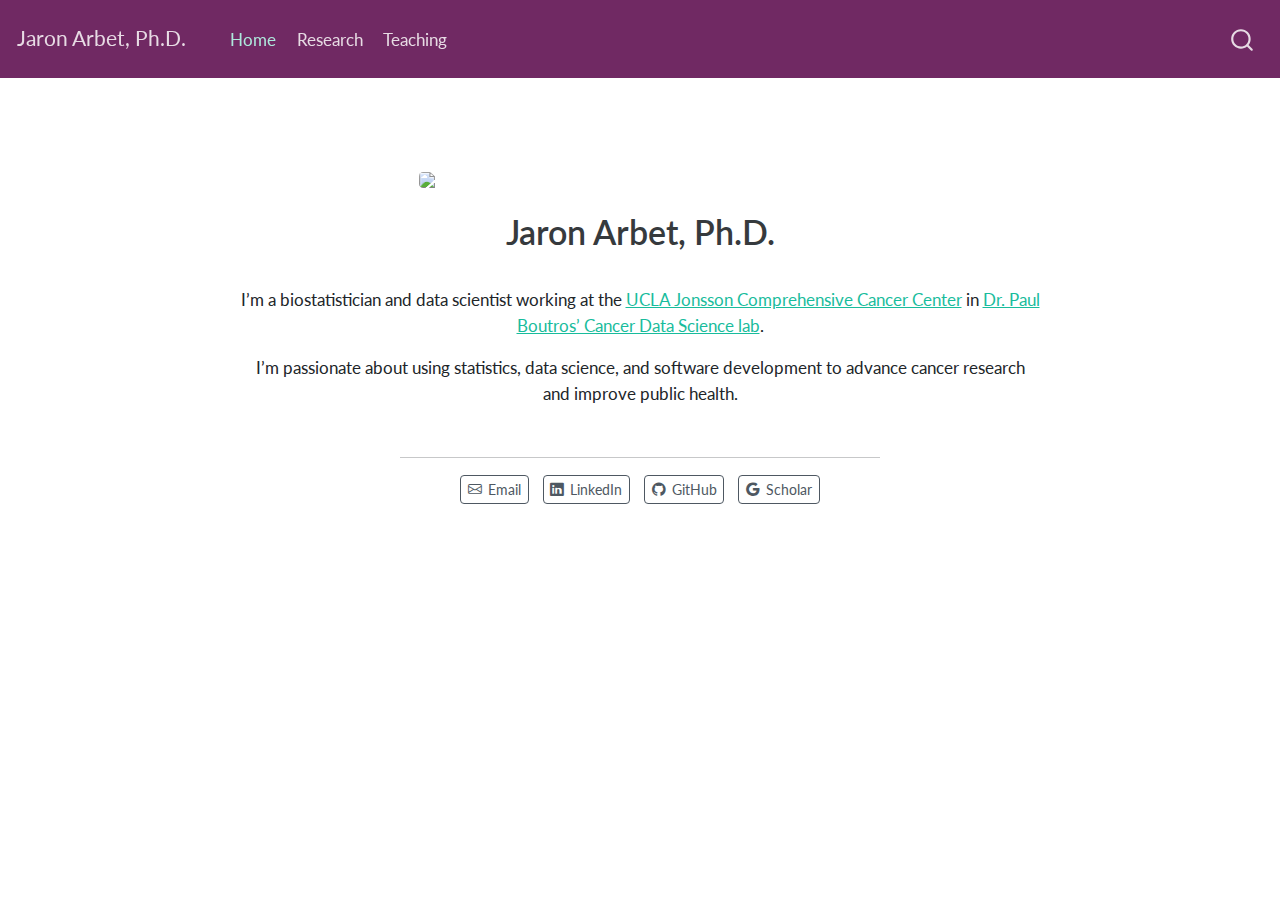
==== docs/index.html @ 927d1b12 "update home page and research; add all publications" ====
<!DOCTYPE html>
<html xmlns="http://www.w3.org/1999/xhtml" lang="en" xml:lang="en"><head>

<meta charset="utf-8">
<meta name="generator" content="quarto-1.3.353">

<meta name="viewport" content="width=device-width, initial-scale=1.0, user-scalable=yes">


<title>Jaron Arbet, Ph.D.</title>
<style>
code{white-space: pre-wrap;}
span.smallcaps{font-variant: small-caps;}
div.columns{display: flex; gap: min(4vw, 1.5em);}
div.column{flex: auto; overflow-x: auto;}
div.hanging-indent{margin-left: 1.5em; text-indent: -1.5em;}
ul.task-list{list-style: none;}
ul.task-list li input[type="checkbox"] {
  width: 0.8em;
  margin: 0 0.8em 0.2em -1em; /* quarto-specific, see https://github.com/quarto-dev/quarto-cli/issues/4556 */ 
  vertical-align: middle;
}
</style>


<script src="site_libs/quarto-nav/quarto-nav.js"></script>
<script src="site_libs/quarto-nav/headroom.min.js"></script>
<script src="site_libs/clipboard/clipboard.min.js"></script>
<script src="site_libs/quarto-search/autocomplete.umd.js"></script>
<script src="site_libs/quarto-search/fuse.min.js"></script>
<script src="site_libs/quarto-search/quarto-search.js"></script>
<meta name="quarto:offset" content="./">
<script src="site_libs/quarto-html/quarto.js"></script>
<script src="site_libs/quarto-html/popper.min.js"></script>
<script src="site_libs/quarto-html/tippy.umd.min.js"></script>
<link href="site_libs/quarto-html/tippy.css" rel="stylesheet">
<link href="site_libs/quarto-html/quarto-syntax-highlighting.css" rel="stylesheet" id="quarto-text-highlighting-styles">
<script src="site_libs/bootstrap/bootstrap.min.js"></script>
<link href="site_libs/bootstrap/bootstrap-icons.css" rel="stylesheet">
<link href="site_libs/bootstrap/bootstrap.min.css" rel="stylesheet" id="quarto-bootstrap" data-mode="light">
<script id="quarto-search-options" type="application/json">{
  "location": "navbar",
  "copy-button": false,
  "collapse-after": 3,
  "panel-placement": "end",
  "type": "overlay",
  "limit": 20,
  "language": {
    "search-no-results-text": "No results",
    "search-matching-documents-text": "matching documents",
    "search-copy-link-title": "Copy link to search",
    "search-hide-matches-text": "Hide additional matches",
    "search-more-match-text": "more match in this document",
    "search-more-matches-text": "more matches in this document",
    "search-clear-button-title": "Clear",
    "search-detached-cancel-button-title": "Cancel",
    "search-submit-button-title": "Submit"
  }
}</script>


<link rel="stylesheet" href="styles.css">
</head>

<body class="nav-fixed fullcontent">

<div id="quarto-search-results"></div>
  <header id="quarto-header" class="headroom fixed-top">
    <nav class="navbar navbar-expand-lg navbar-dark ">
      <div class="navbar-container container-fluid">
      <div class="navbar-brand-container">
    <a class="navbar-brand" href="./index.html">
    <span class="navbar-title">Jaron Arbet, Ph.D.</span>
    </a>
  </div>
            <div id="quarto-search" class="" title="Search"></div>
          <button class="navbar-toggler" type="button" data-bs-toggle="collapse" data-bs-target="#navbarCollapse" aria-controls="navbarCollapse" aria-expanded="false" aria-label="Toggle navigation" onclick="if (window.quartoToggleHeadroom) { window.quartoToggleHeadroom(); }">
  <span class="navbar-toggler-icon"></span>
</button>
          <div class="collapse navbar-collapse" id="navbarCollapse">
            <ul class="navbar-nav navbar-nav-scroll me-auto">
  <li class="nav-item">
    <a class="nav-link active" href="./index.html" rel="" target="" aria-current="page">
 <span class="menu-text">Home</span></a>
  </li>  
  <li class="nav-item">
    <a class="nav-link" href="./research.html" rel="" target="">
 <span class="menu-text">Research</span></a>
  </li>  
  <li class="nav-item">
    <a class="nav-link" href="./teaching.html" rel="" target="">
 <span class="menu-text">Teaching</span></a>
  </li>  
</ul>
            <div class="quarto-navbar-tools ms-auto">
</div>
          </div> <!-- /navcollapse -->
      </div> <!-- /container-fluid -->
    </nav>
</header>
<!-- content -->
<div id="quarto-content" class="quarto-container page-columns page-rows-contents page-layout-article page-navbar">
<!-- sidebar -->
<!-- margin-sidebar -->
    
<!-- main -->
<div class="quarto-about-jolla">
  <img src="jaron.jpg" class="about-image
  rounded " style="width: 26em;">
 <header id="title-block-header" class="quarto-title-block default">
<div class="quarto-title">
<h1 class="title">Jaron Arbet, Ph.D.</h1>
</div>
<div class="quarto-title-meta">
  </div>
</header><main class="content" id="quarto-document-content">
<div id="jaron-heading">
<p>I’m a biostatistician and data scientist working at the <a href="https://www.uclahealth.org/cancer">UCLA Jonsson Comprehensive Cancer Center</a> in <a href="https://www.uclahealth.org/departments/urology/iuo/research/faculty-labs/dr-paul-boutros-lab">Dr.&nbsp;Paul Boutros’ Cancer Data Science lab</a>.</p>
<p>I’m passionate about using statistics, data science, and software development to advance cancer research and improve public health.</p>
</div>


</main> 
  <hr class="about-sep">
   <div class="about-links">
  <a href="mailto:jarbet@mednet.ucla.edu" class="about-link" rel="" target="">
    <i class="bi bi-envelope"></i>
     <span class="about-link-text">Email</span>
  </a>
  <a href="https://www.linkedin.com/in/jaron-arbet-6307b61b5/" class="about-link" rel="" target="">
    <i class="bi bi-linkedin"></i>
     <span class="about-link-text">LinkedIn</span>
  </a>
  <a href="https://github.com/jarbet" class="about-link" rel="" target="">
    <i class="bi bi-github"></i>
     <span class="about-link-text">GitHub</span>
  </a>
  <a href="https://scholar.google.com/citations?user=hbqQUw0AAAAJ&amp;hl=en" class="about-link" rel="" target="">
    <i class="bi bi-google"></i>
     <span class="about-link-text">Scholar</span>
  </a>
</div>
</div>
 <!-- /main -->
<script id="quarto-html-after-body" type="application/javascript">
window.document.addEventListener("DOMContentLoaded", function (event) {
  const toggleBodyColorMode = (bsSheetEl) => {
    const mode = bsSheetEl.getAttribute("data-mode");
    const bodyEl = window.document.querySelector("body");
    if (mode === "dark") {
      bodyEl.classList.add("quarto-dark");
      bodyEl.classList.remove("quarto-light");
    } else {
      bodyEl.classList.add("quarto-light");
      bodyEl.classList.remove("quarto-dark");
    }
  }
  const toggleBodyColorPrimary = () => {
    const bsSheetEl = window.document.querySelector("link#quarto-bootstrap");
    if (bsSheetEl) {
      toggleBodyColorMode(bsSheetEl);
    }
  }
  toggleBodyColorPrimary();  
  const isCodeAnnotation = (el) => {
    for (const clz of el.classList) {
      if (clz.startsWith('code-annotation-')) {                     
        return true;
      }
    }
    return false;
  }
  const clipboard = new window.ClipboardJS('.code-copy-button', {
    text: function(trigger) {
      const codeEl = trigger.previousElementSibling.cloneNode(true);
      for (const childEl of codeEl.children) {
        if (isCodeAnnotation(childEl)) {
          childEl.remove();
        }
      }
      return codeEl.innerText;
    }
  });
  clipboard.on('success', function(e) {
    // button target
    const button = e.trigger;
    // don't keep focus
    button.blur();
    // flash "checked"
    button.classList.add('code-copy-button-checked');
    var currentTitle = button.getAttribute("title");
    button.setAttribute("title", "Copied!");
    let tooltip;
    if (window.bootstrap) {
      button.setAttribute("data-bs-toggle", "tooltip");
      button.setAttribute("data-bs-placement", "left");
      button.setAttribute("data-bs-title", "Copied!");
      tooltip = new bootstrap.Tooltip(button, 
        { trigger: "manual", 
          customClass: "code-copy-button-tooltip",
          offset: [0, -8]});
      tooltip.show();    
    }
    setTimeout(function() {
      if (tooltip) {
        tooltip.hide();
        button.removeAttribute("data-bs-title");
        button.removeAttribute("data-bs-toggle");
        button.removeAttribute("data-bs-placement");
      }
      button.setAttribute("title", currentTitle);
      button.classList.remove('code-copy-button-checked');
    }, 1000);
    // clear code selection
    e.clearSelection();
  });
  function tippyHover(el, contentFn) {
    const config = {
      allowHTML: true,
      content: contentFn,
      maxWidth: 500,
      delay: 100,
      arrow: false,
      appendTo: function(el) {
          return el.parentElement;
      },
      interactive: true,
      interactiveBorder: 10,
      theme: 'quarto',
      placement: 'bottom-start'
    };
    window.tippy(el, config); 
  }
  const noterefs = window.document.querySelectorAll('a[role="doc-noteref"]');
  for (var i=0; i<noterefs.length; i++) {
    const ref = noterefs[i];
    tippyHover(ref, function() {
      // use id or data attribute instead here
      let href = ref.getAttribute('data-footnote-href') || ref.getAttribute('href');
      try { href = new URL(href).hash; } catch {}
      const id = href.replace(/^#\/?/, "");
      const note = window.document.getElementById(id);
      return note.innerHTML;
    });
  }
      let selectedAnnoteEl;
      const selectorForAnnotation = ( cell, annotation) => {
        let cellAttr = 'data-code-cell="' + cell + '"';
        let lineAttr = 'data-code-annotation="' +  annotation + '"';
        const selector = 'span[' + cellAttr + '][' + lineAttr + ']';
        return selector;
      }
      const selectCodeLines = (annoteEl) => {
        const doc = window.document;
        const targetCell = annoteEl.getAttribute("data-target-cell");
        const targetAnnotation = annoteEl.getAttribute("data-target-annotation");
        const annoteSpan = window.document.querySelector(selectorForAnnotation(targetCell, targetAnnotation));
        const lines = annoteSpan.getAttribute("data-code-lines").split(",");
        const lineIds = lines.map((line) => {
          return targetCell + "-" + line;
        })
        let top = null;
        let height = null;
        let parent = null;
        if (lineIds.length > 0) {
            //compute the position of the single el (top and bottom and make a div)
            const el = window.document.getElementById(lineIds[0]);
            top = el.offsetTop;
            height = el.offsetHeight;
            parent = el.parentElement.parentElement;
          if (lineIds.length > 1) {
            const lastEl = window.document.getElementById(lineIds[lineIds.length - 1]);
            const bottom = lastEl.offsetTop + lastEl.offsetHeight;
            height = bottom - top;
          }
          if (top !== null && height !== null && parent !== null) {
            // cook up a div (if necessary) and position it 
            let div = window.document.getElementById("code-annotation-line-highlight");
            if (div === null) {
              div = window.document.createElement("div");
              div.setAttribute("id", "code-annotation-line-highlight");
              div.style.position = 'absolute';
              parent.appendChild(div);
            }
            div.style.top = top - 2 + "px";
            div.style.height = height + 4 + "px";
            let gutterDiv = window.document.getElementById("code-annotation-line-highlight-gutter");
            if (gutterDiv === null) {
              gutterDiv = window.document.createElement("div");
              gutterDiv.setAttribute("id", "code-annotation-line-highlight-gutter");
              gutterDiv.style.position = 'absolute';
              const codeCell = window.document.getElementById(targetCell);
              const gutter = codeCell.querySelector('.code-annotation-gutter');
              gutter.appendChild(gutterDiv);
            }
            gutterDiv.style.top = top - 2 + "px";
            gutterDiv.style.height = height + 4 + "px";
          }
          selectedAnnoteEl = annoteEl;
        }
      };
      const unselectCodeLines = () => {
        const elementsIds = ["code-annotation-line-highlight", "code-annotation-line-highlight-gutter"];
        elementsIds.forEach((elId) => {
          const div = window.document.getElementById(elId);
          if (div) {
            div.remove();
          }
        });
        selectedAnnoteEl = undefined;
      };
      // Attach click handler to the DT
      const annoteDls = window.document.querySelectorAll('dt[data-target-cell]');
      for (const annoteDlNode of annoteDls) {
        annoteDlNode.addEventListener('click', (event) => {
          const clickedEl = event.target;
          if (clickedEl !== selectedAnnoteEl) {
            unselectCodeLines();
            const activeEl = window.document.querySelector('dt[data-target-cell].code-annotation-active');
            if (activeEl) {
              activeEl.classList.remove('code-annotation-active');
            }
            selectCodeLines(clickedEl);
            clickedEl.classList.add('code-annotation-active');
          } else {
            // Unselect the line
            unselectCodeLines();
            clickedEl.classList.remove('code-annotation-active');
          }
        });
      }
  const findCites = (el) => {
    const parentEl = el.parentElement;
    if (parentEl) {
      const cites = parentEl.dataset.cites;
      if (cites) {
        return {
          el,
          cites: cites.split(' ')
        };
      } else {
        return findCites(el.parentElement)
      }
    } else {
      return undefined;
    }
  };
  var bibliorefs = window.document.querySelectorAll('a[role="doc-biblioref"]');
  for (var i=0; i<bibliorefs.length; i++) {
    const ref = bibliorefs[i];
    const citeInfo = findCites(ref);
    if (citeInfo) {
      tippyHover(citeInfo.el, function() {
        var popup = window.document.createElement('div');
        citeInfo.cites.forEach(function(cite) {
          var citeDiv = window.document.createElement('div');
          citeDiv.classList.add('hanging-indent');
          citeDiv.classList.add('csl-entry');
          var biblioDiv = window.document.getElementById('ref-' + cite);
          if (biblioDiv) {
            citeDiv.innerHTML = biblioDiv.innerHTML;
          }
          popup.appendChild(citeDiv);
        });
        return popup.innerHTML;
      });
    }
  }
});
</script>
</div> <!-- /content -->



</body></html>
---- docs/site_libs/quarto-html/tippy.css ----
.tippy-box[data-animation=fade][data-state=hidden]{opacity:0}[data-tippy-root]{max-width:calc(100vw - 10px)}.tippy-box{position:relative;background-color:#333;color:#fff;border-radius:4px;font-size:14px;line-height:1.4;white-space:normal;outline:0;transition-property:transform,visibility,opacity}.tippy-box[data-placement^=top]>.tippy-arrow{bottom:0}.tippy-box[data-placement^=top]>.tippy-arrow:before{bottom:-7px;left:0;border-width:8px 8px 0;border-top-color:initial;transform-origin:center top}.tippy-box[data-placement^=bottom]>.tippy-arrow{top:0}.tippy-box[data-placement^=bottom]>.tippy-arrow:before{top:-7px;left:0;border-width:0 8px 8px;border-bottom-color:initial;transform-origin:center bottom}.tippy-box[data-placement^=left]>.tippy-arrow{right:0}.tippy-box[data-placement^=left]>.tippy-arrow:before{border-width:8px 0 8px 8px;border-left-color:initial;right:-7px;transform-origin:center left}.tippy-box[data-placement^=right]>.tippy-arrow{left:0}.tippy-box[data-placement^=right]>.tippy-arrow:before{left:-7px;border-width:8px 8px 8px 0;border-right-color:initial;transform-origin:center right}.tippy-box[data-inertia][data-state=visible]{transition-timing-function:cubic-bezier(.54,1.5,.38,1.11)}.tippy-arrow{width:16px;height:16px;color:#333}.tippy-arrow:before{content:"";position:absolute;border-color:transparent;border-style:solid}.tippy-content{position:relative;padding:5px 9px;z-index:1}
---- docs/site_libs/quarto-html/quarto-syntax-highlighting.css ----
/* quarto syntax highlight colors */
:root {
  --quarto-hl-ot-color: #003B4F;
  --quarto-hl-at-color: #657422;
  --quarto-hl-ss-color: #20794D;
  --quarto-hl-an-color: #5E5E5E;
  --quarto-hl-fu-color: #4758AB;
  --quarto-hl-st-color: #20794D;
  --quarto-hl-cf-color: #003B4F;
  --quarto-hl-op-color: #5E5E5E;
  --quarto-hl-er-color: #AD0000;
  --quarto-hl-bn-color: #AD0000;
  --quarto-hl-al-color: #AD0000;
  --quarto-hl-va-color: #111111;
  --quarto-hl-bu-color: inherit;
  --quarto-hl-ex-color: inherit;
  --quarto-hl-pp-color: #AD0000;
  --quarto-hl-in-color: #5E5E5E;
  --quarto-hl-vs-color: #20794D;
  --quarto-hl-wa-color: #5E5E5E;
  --quarto-hl-do-color: #5E5E5E;
  --quarto-hl-im-color: #00769E;
  --quarto-hl-ch-color: #20794D;
  --quarto-hl-dt-color: #AD0000;
  --quarto-hl-fl-color: #AD0000;
  --quarto-hl-co-color: #5E5E5E;
  --quarto-hl-cv-color: #5E5E5E;
  --quarto-hl-cn-color: #8f5902;
  --quarto-hl-sc-color: #5E5E5E;
  --quarto-hl-dv-color: #AD0000;
  --quarto-hl-kw-color: #003B4F;
}

/* other quarto variables */
:root {
  --quarto-font-monospace: SFMono-Regular, Menlo, Monaco, Consolas, "Liberation Mono", "Courier New", monospace;
}

pre > code.sourceCode > span {
  color: #003B4F;
}

code span {
  color: #003B4F;
}

code.sourceCode > span {
  color: #003B4F;
}

div.sourceCode,
div.sourceCode pre.sourceCode {
  color: #003B4F;
}

code span.ot {
  color: #003B4F;
  font-style: inherit;
}

code span.at {
  color: #657422;
  font-style: inherit;
}

code span.ss {
  color: #20794D;
  font-style: inherit;
}

code span.an {
  color: #5E5E5E;
  font-style: inherit;
}

code span.fu {
  color: #4758AB;
  font-style: inherit;
}

code span.st {
  color: #20794D;
  font-style: inherit;
}

code span.cf {
  color: #003B4F;
  font-style: inherit;
}

code span.op {
  color: #5E5E5E;
  font-style: inherit;
}

code span.er {
  color: #AD0000;
  font-style: inherit;
}

code span.bn {
  color: #AD0000;
  font-style: inherit;
}

code span.al {
  color: #AD0000;
  font-style: inherit;
}

code span.va {
  color: #111111;
  font-style: inherit;
}

code span.bu {
  font-style: inherit;
}

code span.ex {
  font-style: inherit;
}

code span.pp {
  color: #AD0000;
  font-style: inherit;
}

code span.in {
  color: #5E5E5E;
  font-style: inherit;
}

code span.vs {
  color: #20794D;
  font-style: inherit;
}

code span.wa {
  color: #5E5E5E;
  font-style: italic;
}

code span.do {
  color: #5E5E5E;
  font-style: italic;
}

code span.im {
  color: #00769E;
  font-style: inherit;
}

code span.ch {
  color: #20794D;
  font-style: inherit;
}

code span.dt {
  color: #AD0000;
  font-style: inherit;
}

code span.fl {
  color: #AD0000;
  font-style: inherit;
}

code span.co {
  color: #5E5E5E;
  font-style: inherit;
}

code span.cv {
  color: #5E5E5E;
  font-style: italic;
}

code span.cn {
  color: #8f5902;
  font-style: inherit;
}

code span.sc {
  color: #5E5E5E;
  font-style: inherit;
}

code span.dv {
  color: #AD0000;
  font-style: inherit;
}

code span.kw {
  color: #003B4F;
  font-style: inherit;
}

.prevent-inlining {
  content: "</";
}

/*# sourceMappingURL=debc5d5d77c3f9108843748ff7464032.css.map */
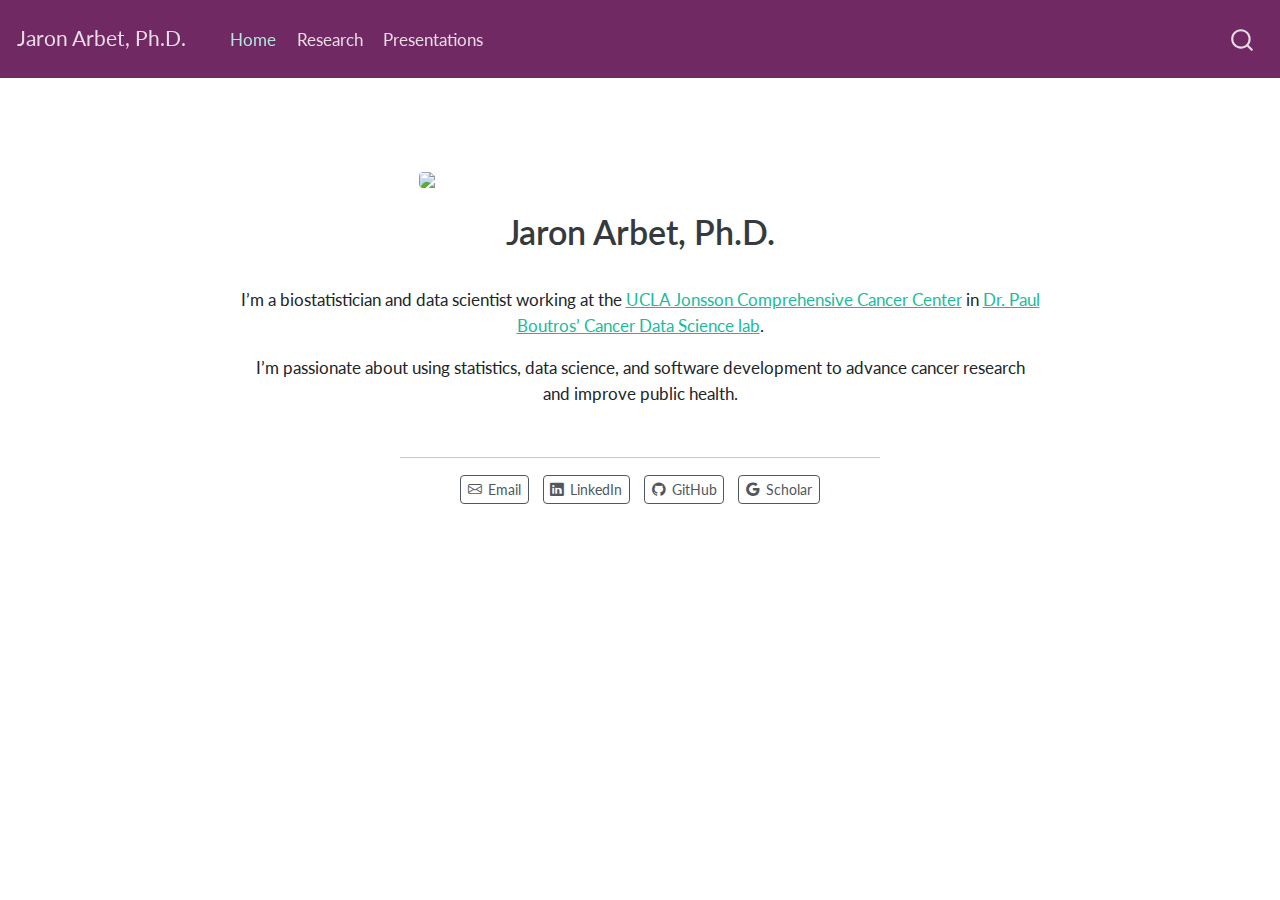
==== commit a0d964b6: "change teaching to presentations; put MARS short talk in separate repo" ====
--- a/docs/index.html
+++ b/docs/index.html
@@ -88,8 +88,8 @@
  <span class="menu-text">Research</span></a>
   </li>  
   <li class="nav-item">
-    <a class="nav-link" href="./teaching.html" rel="" target="">
- <span class="menu-text">Teaching</span></a>
+    <a class="nav-link" href="./presentations.html" rel="" target="">
+ <span class="menu-text">Presentations</span></a>
   </li>  
 </ul>
             <div class="quarto-navbar-tools ms-auto">
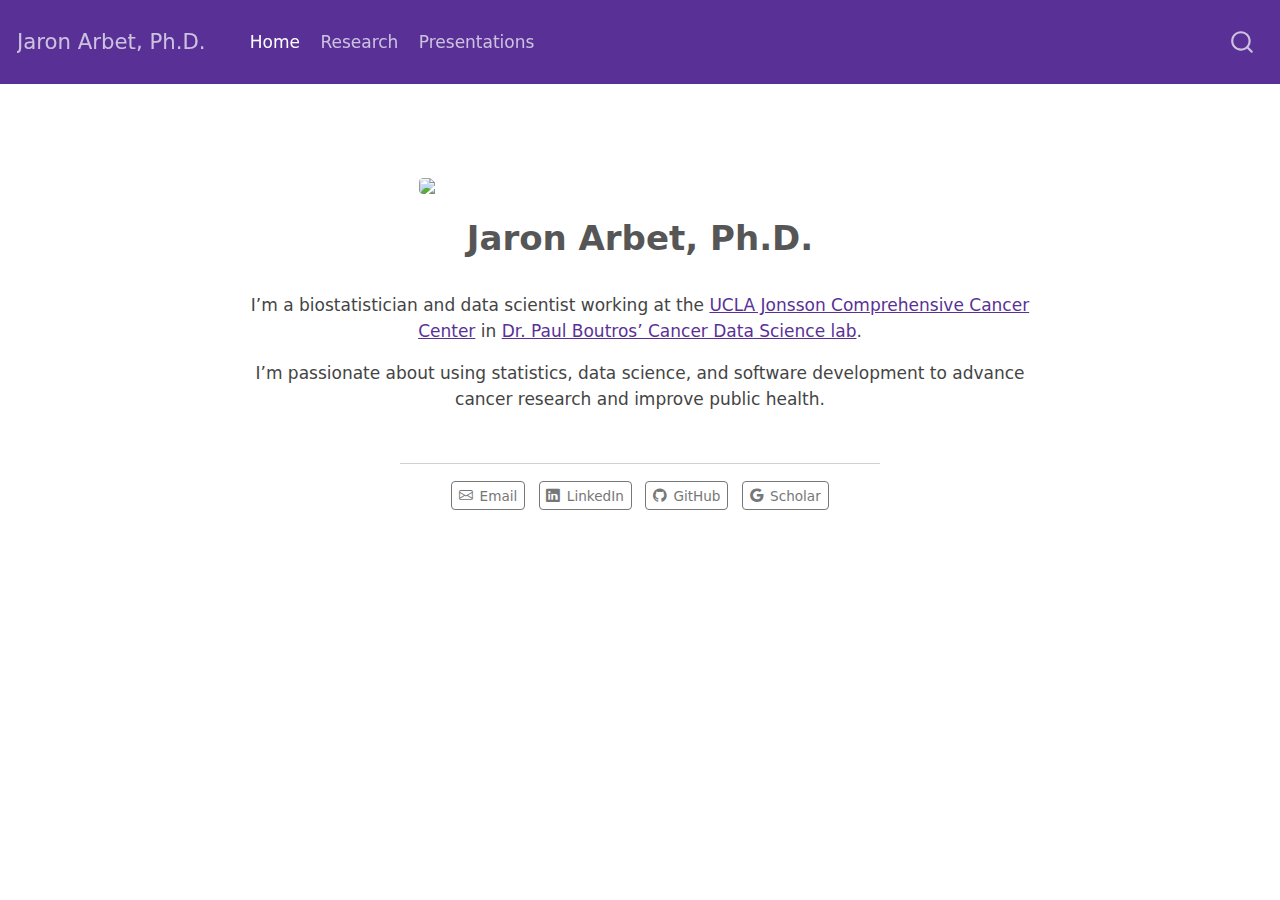
==== commit 49559276: "change theme" ====
(no text change in the page or its own stylesheets)
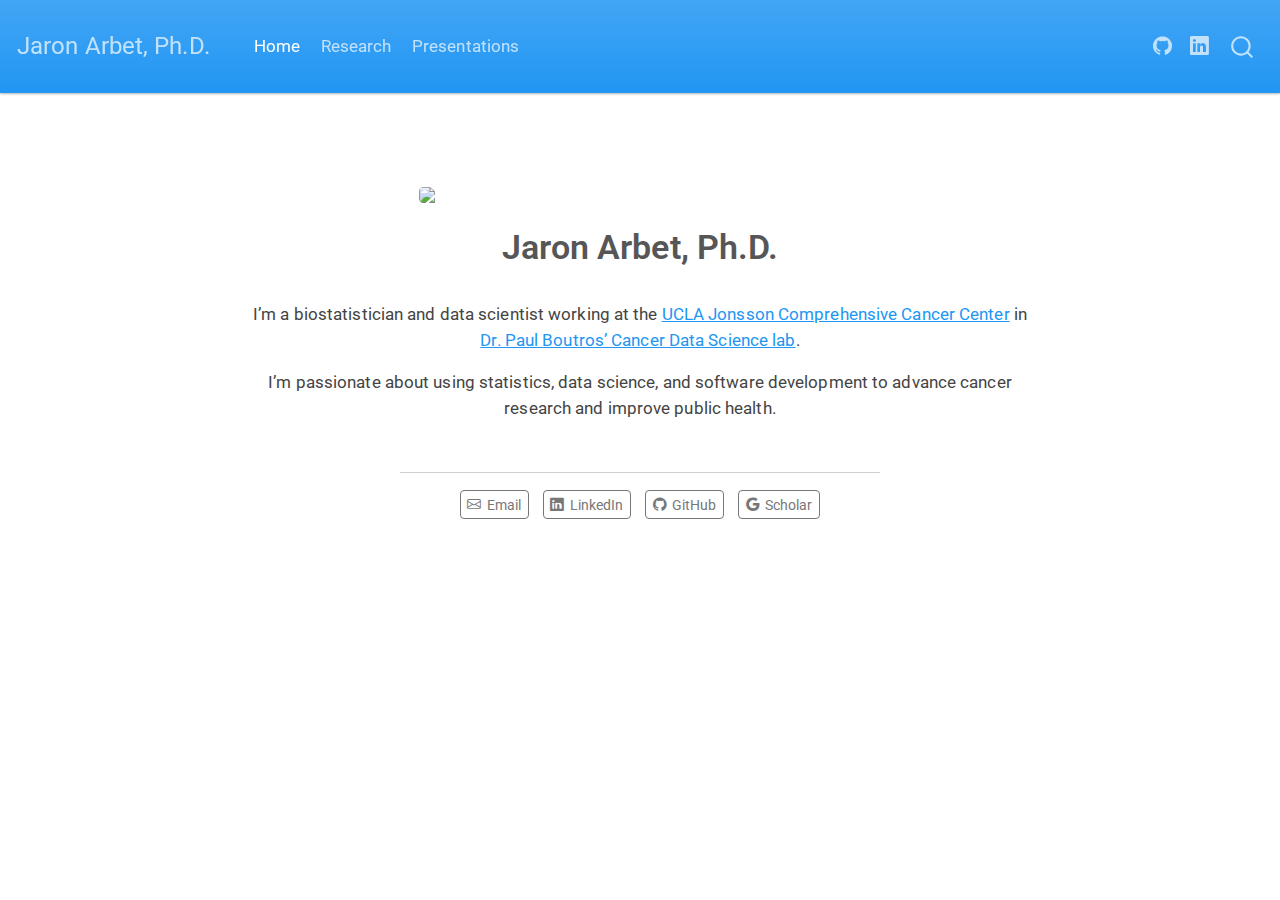
==== commit 33820943: "add GH and LI symbols to top right corner" ====
--- a/docs/index.html
+++ b/docs/index.html
@@ -2,7 +2,7 @@
 <html xmlns="http://www.w3.org/1999/xhtml" lang="en" xml:lang="en"><head>
 
 <meta charset="utf-8">
-<meta name="generator" content="quarto-1.3.353">
+<meta name="generator" content="quarto-1.3.340">
 
 <meta name="viewport" content="width=device-width, initial-scale=1.0, user-scalable=yes">
 
@@ -92,7 +92,19 @@
  <span class="menu-text">Presentations</span></a>
   </li>  
 </ul>
-            <div class="quarto-navbar-tools ms-auto">
+            <ul class="navbar-nav navbar-nav-scroll ms-auto">
+  <li class="nav-item compact">
+    <a class="nav-link" href="https://github.com/jarbet" rel="" target=""><i class="bi bi-github" role="img">
+</i> 
+ <span class="menu-text"></span></a>
+  </li>  
+  <li class="nav-item compact">
+    <a class="nav-link" href="https://www.linkedin.com/in/jaron-arbet-6307b61b5/" rel="" target=""><i class="bi bi-linkedin" role="img">
+</i> 
+ <span class="menu-text"></span></a>
+  </li>  
+</ul>
+            <div class="quarto-navbar-tools">
 </div>
           </div> <!-- /navcollapse -->
       </div> <!-- /container-fluid -->
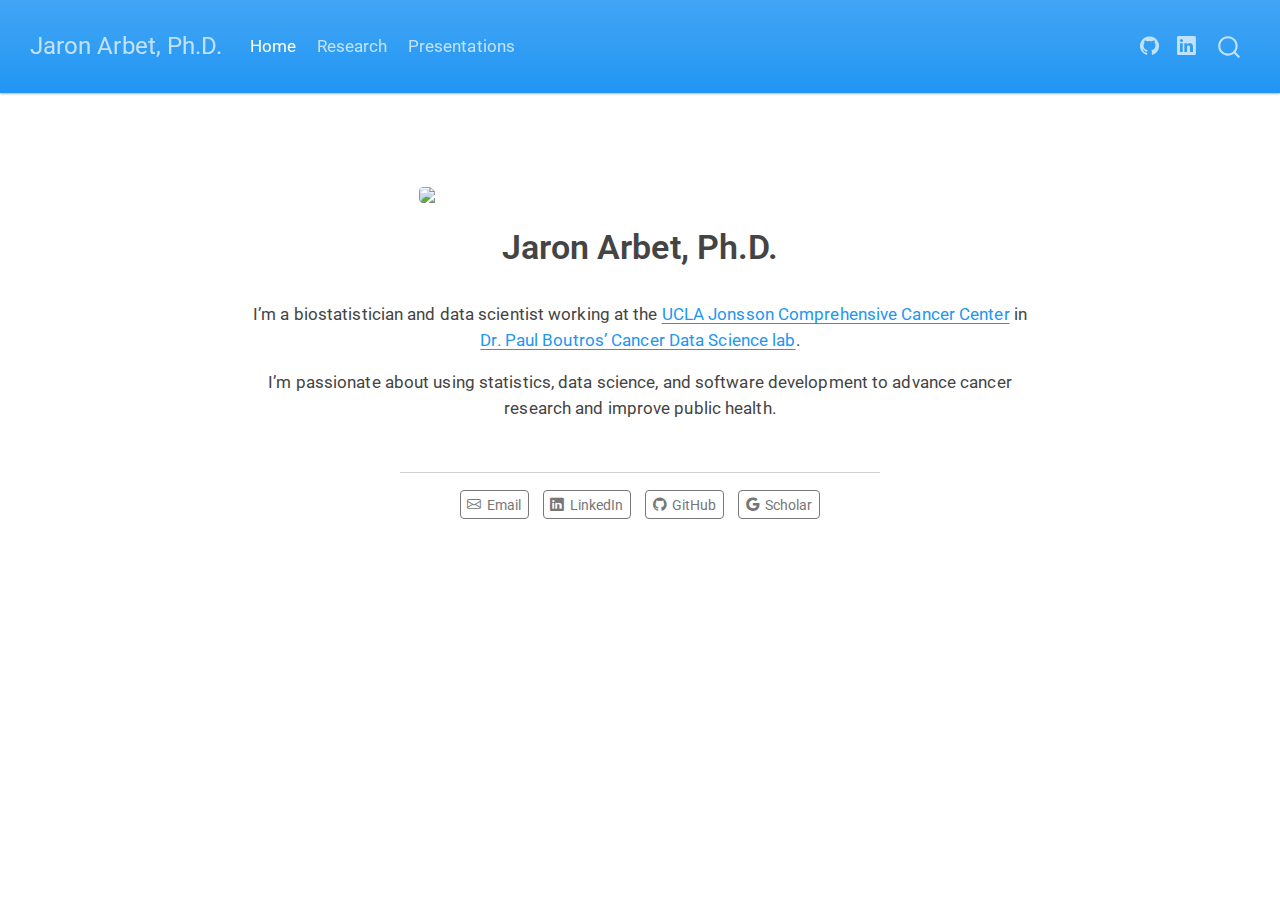
==== commit 31f3a6eb: "programmatic publications list" ====
--- a/docs/index.html
+++ b/docs/index.html
@@ -2,7 +2,7 @@
 <html xmlns="http://www.w3.org/1999/xhtml" lang="en" xml:lang="en"><head>
 
 <meta charset="utf-8">
-<meta name="generator" content="quarto-1.3.340">
+<meta name="generator" content="quarto-1.5.57">
 
 <meta name="viewport" content="width=device-width, initial-scale=1.0, user-scalable=yes">
 
@@ -44,7 +44,13 @@
   "collapse-after": 3,
   "panel-placement": "end",
   "type": "overlay",
-  "limit": 20,
+  "limit": 50,
+  "keyboard-shortcut": [
+    "f",
+    "/",
+    "s"
+  ],
+  "show-item-context": false,
   "language": {
     "search-no-results-text": "No results",
     "search-matching-documents-text": "matching documents",
@@ -53,8 +59,10 @@
     "search-more-match-text": "more match in this document",
     "search-more-matches-text": "more matches in this document",
     "search-clear-button-title": "Clear",
+    "search-text-placeholder": "",
     "search-detached-cancel-button-title": "Cancel",
-    "search-submit-button-title": "Submit"
+    "search-submit-button-title": "Submit",
+    "search-label": "Search"
   }
 }</script>
 
@@ -66,47 +74,47 @@
 
 <div id="quarto-search-results"></div>
   <header id="quarto-header" class="headroom fixed-top">
-    <nav class="navbar navbar-expand-lg navbar-dark ">
+    <nav class="navbar navbar-expand-lg " data-bs-theme="dark">
       <div class="navbar-container container-fluid">
-      <div class="navbar-brand-container">
+      <div class="navbar-brand-container mx-auto">
     <a class="navbar-brand" href="./index.html">
     <span class="navbar-title">Jaron Arbet, Ph.D.</span>
     </a>
   </div>
             <div id="quarto-search" class="" title="Search"></div>
-          <button class="navbar-toggler" type="button" data-bs-toggle="collapse" data-bs-target="#navbarCollapse" aria-controls="navbarCollapse" aria-expanded="false" aria-label="Toggle navigation" onclick="if (window.quartoToggleHeadroom) { window.quartoToggleHeadroom(); }">
+          <button class="navbar-toggler" type="button" data-bs-toggle="collapse" data-bs-target="#navbarCollapse" aria-controls="navbarCollapse" role="menu" aria-expanded="false" aria-label="Toggle navigation" onclick="if (window.quartoToggleHeadroom) { window.quartoToggleHeadroom(); }">
   <span class="navbar-toggler-icon"></span>
 </button>
           <div class="collapse navbar-collapse" id="navbarCollapse">
             <ul class="navbar-nav navbar-nav-scroll me-auto">
   <li class="nav-item">
-    <a class="nav-link active" href="./index.html" rel="" target="" aria-current="page">
- <span class="menu-text">Home</span></a>
+    <a class="nav-link active" href="./index.html" aria-current="page"> 
+<span class="menu-text">Home</span></a>
   </li>  
   <li class="nav-item">
-    <a class="nav-link" href="./research.html" rel="" target="">
- <span class="menu-text">Research</span></a>
+    <a class="nav-link" href="./research.html"> 
+<span class="menu-text">Research</span></a>
   </li>  
   <li class="nav-item">
-    <a class="nav-link" href="./presentations.html" rel="" target="">
- <span class="menu-text">Presentations</span></a>
+    <a class="nav-link" href="./presentations.html"> 
+<span class="menu-text">Presentations</span></a>
   </li>  
 </ul>
             <ul class="navbar-nav navbar-nav-scroll ms-auto">
   <li class="nav-item compact">
-    <a class="nav-link" href="https://github.com/jarbet" rel="" target=""><i class="bi bi-github" role="img">
+    <a class="nav-link" href="https://github.com/jarbet"> <i class="bi bi-github" role="img">
 </i> 
- <span class="menu-text"></span></a>
+<span class="menu-text"></span></a>
   </li>  
   <li class="nav-item compact">
-    <a class="nav-link" href="https://www.linkedin.com/in/jaron-arbet-6307b61b5/" rel="" target=""><i class="bi bi-linkedin" role="img">
+    <a class="nav-link" href="https://www.linkedin.com/in/jaron-arbet-6307b61b5/"> <i class="bi bi-linkedin" role="img">
 </i> 
- <span class="menu-text"></span></a>
+<span class="menu-text"></span></a>
   </li>  
 </ul>
+          </div> <!-- /navcollapse -->
             <div class="quarto-navbar-tools">
 </div>
-          </div> <!-- /navcollapse -->
       </div> <!-- /container-fluid -->
     </nav>
 </header>
@@ -182,18 +190,7 @@
     }
     return false;
   }
-  const clipboard = new window.ClipboardJS('.code-copy-button', {
-    text: function(trigger) {
-      const codeEl = trigger.previousElementSibling.cloneNode(true);
-      for (const childEl of codeEl.children) {
-        if (isCodeAnnotation(childEl)) {
-          childEl.remove();
-        }
-      }
-      return codeEl.innerText;
-    }
-  });
-  clipboard.on('success', function(e) {
+  const onCopySuccess = function(e) {
     // button target
     const button = e.trigger;
     // don't keep focus
@@ -225,11 +222,50 @@
     }, 1000);
     // clear code selection
     e.clearSelection();
+  }
+  const getTextToCopy = function(trigger) {
+      const codeEl = trigger.previousElementSibling.cloneNode(true);
+      for (const childEl of codeEl.children) {
+        if (isCodeAnnotation(childEl)) {
+          childEl.remove();
+        }
+      }
+      return codeEl.innerText;
+  }
+  const clipboard = new window.ClipboardJS('.code-copy-button:not([data-in-quarto-modal])', {
+    text: getTextToCopy
   });
-  function tippyHover(el, contentFn) {
+  clipboard.on('success', onCopySuccess);
+  if (window.document.getElementById('quarto-embedded-source-code-modal')) {
+    // For code content inside modals, clipBoardJS needs to be initialized with a container option
+    // TODO: Check when it could be a function (https://github.com/zenorocha/clipboard.js/issues/860)
+    const clipboardModal = new window.ClipboardJS('.code-copy-button[data-in-quarto-modal]', {
+      text: getTextToCopy,
+      container: window.document.getElementById('quarto-embedded-source-code-modal')
+    });
+    clipboardModal.on('success', onCopySuccess);
+  }
+    var localhostRegex = new RegExp(/^(?:http|https):\/\/localhost\:?[0-9]*\//);
+    var mailtoRegex = new RegExp(/^mailto:/);
+      var filterRegex = new RegExp('/' + window.location.host + '/');
+    var isInternal = (href) => {
+        return filterRegex.test(href) || localhostRegex.test(href) || mailtoRegex.test(href);
+    }
+    // Inspect non-navigation links and adorn them if external
+ 	var links = window.document.querySelectorAll('a[href]:not(.nav-link):not(.navbar-brand):not(.toc-action):not(.sidebar-link):not(.sidebar-item-toggle):not(.pagination-link):not(.no-external):not([aria-hidden]):not(.dropdown-item):not(.quarto-navigation-tool):not(.about-link)');
+    for (var i=0; i<links.length; i++) {
+      const link = links[i];
+      if (!isInternal(link.href)) {
+        // undo the damage that might have been done by quarto-nav.js in the case of
+        // links that we want to consider external
+        if (link.dataset.originalHref !== undefined) {
+          link.href = link.dataset.originalHref;
+        }
+      }
+    }
+  function tippyHover(el, contentFn, onTriggerFn, onUntriggerFn) {
     const config = {
       allowHTML: true,
-      content: contentFn,
       maxWidth: 500,
       delay: 100,
       arrow: false,
@@ -239,8 +275,17 @@
       interactive: true,
       interactiveBorder: 10,
       theme: 'quarto',
-      placement: 'bottom-start'
+      placement: 'bottom-start',
     };
+    if (contentFn) {
+      config.content = contentFn;
+    }
+    if (onTriggerFn) {
+      config.onTrigger = onTriggerFn;
+    }
+    if (onUntriggerFn) {
+      config.onUntrigger = onUntriggerFn;
+    }
     window.tippy(el, config); 
   }
   const noterefs = window.document.querySelectorAll('a[role="doc-noteref"]');
@@ -252,7 +297,130 @@
       try { href = new URL(href).hash; } catch {}
       const id = href.replace(/^#\/?/, "");
       const note = window.document.getElementById(id);
-      return note.innerHTML;
+      if (note) {
+        return note.innerHTML;
+      } else {
+        return "";
+      }
+    });
+  }
+  const xrefs = window.document.querySelectorAll('a.quarto-xref');
+  const processXRef = (id, note) => {
+    // Strip column container classes
+    const stripColumnClz = (el) => {
+      el.classList.remove("page-full", "page-columns");
+      if (el.children) {
+        for (const child of el.children) {
+          stripColumnClz(child);
+        }
+      }
+    }
+    stripColumnClz(note)
+    if (id === null || id.startsWith('sec-')) {
+      // Special case sections, only their first couple elements
+      const container = document.createElement("div");
+      if (note.children && note.children.length > 2) {
+        container.appendChild(note.children[0].cloneNode(true));
+        for (let i = 1; i < note.children.length; i++) {
+          const child = note.children[i];
+          if (child.tagName === "P" && child.innerText === "") {
+            continue;
+          } else {
+            container.appendChild(child.cloneNode(true));
+            break;
+          }
+        }
+        if (window.Quarto?.typesetMath) {
+          window.Quarto.typesetMath(container);
+        }
+        return container.innerHTML
+      } else {
+        if (window.Quarto?.typesetMath) {
+          window.Quarto.typesetMath(note);
+        }
+        return note.innerHTML;
+      }
+    } else {
+      // Remove any anchor links if they are present
+      const anchorLink = note.querySelector('a.anchorjs-link');
+      if (anchorLink) {
+        anchorLink.remove();
+      }
+      if (window.Quarto?.typesetMath) {
+        window.Quarto.typesetMath(note);
+      }
+      // TODO in 1.5, we should make sure this works without a callout special case
+      if (note.classList.contains("callout")) {
+        return note.outerHTML;
+      } else {
+        return note.innerHTML;
+      }
+    }
+  }
+  for (var i=0; i<xrefs.length; i++) {
+    const xref = xrefs[i];
+    tippyHover(xref, undefined, function(instance) {
+      instance.disable();
+      let url = xref.getAttribute('href');
+      let hash = undefined; 
+      if (url.startsWith('#')) {
+        hash = url;
+      } else {
+        try { hash = new URL(url).hash; } catch {}
+      }
+      if (hash) {
+        const id = hash.replace(/^#\/?/, "");
+        const note = window.document.getElementById(id);
+        if (note !== null) {
+          try {
+            const html = processXRef(id, note.cloneNode(true));
+            instance.setContent(html);
+          } finally {
+            instance.enable();
+            instance.show();
+          }
+        } else {
+          // See if we can fetch this
+          fetch(url.split('#')[0])
+          .then(res => res.text())
+          .then(html => {
+            const parser = new DOMParser();
+            const htmlDoc = parser.parseFromString(html, "text/html");
+            const note = htmlDoc.getElementById(id);
+            if (note !== null) {
+              const html = processXRef(id, note);
+              instance.setContent(html);
+            } 
+          }).finally(() => {
+            instance.enable();
+            instance.show();
+          });
+        }
+      } else {
+        // See if we can fetch a full url (with no hash to target)
+        // This is a special case and we should probably do some content thinning / targeting
+        fetch(url)
+        .then(res => res.text())
+        .then(html => {
+          const parser = new DOMParser();
+          const htmlDoc = parser.parseFromString(html, "text/html");
+          const note = htmlDoc.querySelector('main.content');
+          if (note !== null) {
+            // This should only happen for chapter cross references
+            // (since there is no id in the URL)
+            // remove the first header
+            if (note.children.length > 0 && note.children[0].tagName === "HEADER") {
+              note.children[0].remove();
+            }
+            const html = processXRef(null, note);
+            instance.setContent(html);
+          } 
+        }).finally(() => {
+          instance.enable();
+          instance.show();
+        });
+      }
+    }, function(instance) {
     });
   }
       let selectedAnnoteEl;
@@ -296,6 +464,7 @@
             }
             div.style.top = top - 2 + "px";
             div.style.height = height + 4 + "px";
+            div.style.left = 0;
             let gutterDiv = window.document.getElementById("code-annotation-line-highlight-gutter");
             if (gutterDiv === null) {
               gutterDiv = window.document.createElement("div");
@@ -321,6 +490,32 @@
         });
         selectedAnnoteEl = undefined;
       };
+        // Handle positioning of the toggle
+    window.addEventListener(
+      "resize",
+      throttle(() => {
+        elRect = undefined;
+        if (selectedAnnoteEl) {
+          selectCodeLines(selectedAnnoteEl);
+        }
+      }, 10)
+    );
+    function throttle(fn, ms) {
+    let throttle = false;
+    let timer;
+      return (...args) => {
+        if(!throttle) { // first call gets through
+            fn.apply(this, args);
+            throttle = true;
+        } else { // all the others get throttled
+            if(timer) clearTimeout(timer); // cancel #2
+            timer = setTimeout(() => {
+              fn.apply(this, args);
+              timer = throttle = false;
+            }, ms);
+        }
+      };
+    }
       // Attach click handler to the DT
       const annoteDls = window.document.querySelectorAll('dt[data-target-cell]');
       for (const annoteDlNode of annoteDls) {
@@ -384,4 +579,5 @@
 
 
 
+
 </body></html>--- a/docs/site_libs/quarto-html/quarto-syntax-highlighting.css
+++ b/docs/site_libs/quarto-html/quarto-syntax-highlighting.css
@@ -85,6 +85,7 @@
 
 code span.cf {
   color: #003B4F;
+  font-weight: bold;
   font-style: inherit;
 }
 
@@ -193,6 +194,7 @@
 
 code span.kw {
   color: #003B4F;
+  font-weight: bold;
   font-style: inherit;
 }
 
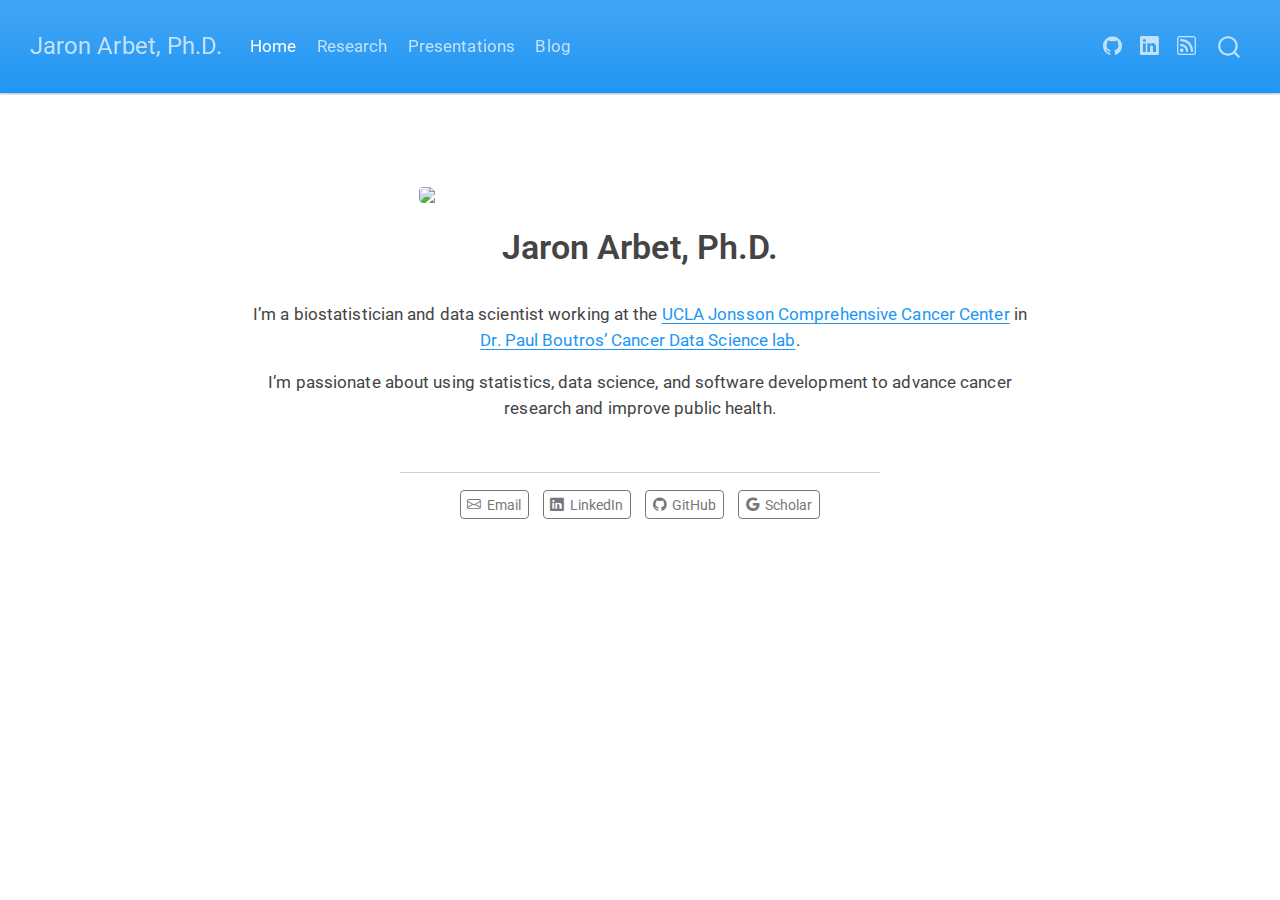
==== commit 61de56ae: "start blog" ====
--- a/docs/index.html
+++ b/docs/index.html
@@ -67,7 +67,6 @@
 }</script>
 
 
-<link rel="stylesheet" href="styles.css">
 </head>
 
 <body class="nav-fixed fullcontent">
@@ -96,8 +95,12 @@
 <span class="menu-text">Research</span></a>
   </li>  
   <li class="nav-item">
-    <a class="nav-link" href="./presentations.html"> 
+    <a class="nav-link" href="././presentations"> 
 <span class="menu-text">Presentations</span></a>
+  </li>  
+  <li class="nav-item">
+    <a class="nav-link" href="./blog.html"> 
+<span class="menu-text">Blog</span></a>
   </li>  
 </ul>
             <ul class="navbar-nav navbar-nav-scroll ms-auto">
@@ -108,6 +111,11 @@
   </li>  
   <li class="nav-item compact">
     <a class="nav-link" href="https://www.linkedin.com/in/jaron-arbet-6307b61b5/"> <i class="bi bi-linkedin" role="img">
+</i> 
+<span class="menu-text"></span></a>
+  </li>  
+  <li class="nav-item compact">
+    <a class="nav-link" href="./blog.xml"> <i class="bi bi-rss" role="img">
 </i> 
 <span class="menu-text"></span></a>
   </li>  
@@ -247,7 +255,7 @@
   }
     var localhostRegex = new RegExp(/^(?:http|https):\/\/localhost\:?[0-9]*\//);
     var mailtoRegex = new RegExp(/^mailto:/);
-      var filterRegex = new RegExp('/' + window.location.host + '/');
+      var filterRegex = new RegExp("https:\/\/jarbet\.github\.io\/");
     var isInternal = (href) => {
         return filterRegex.test(href) || localhostRegex.test(href) || mailtoRegex.test(href);
     }
